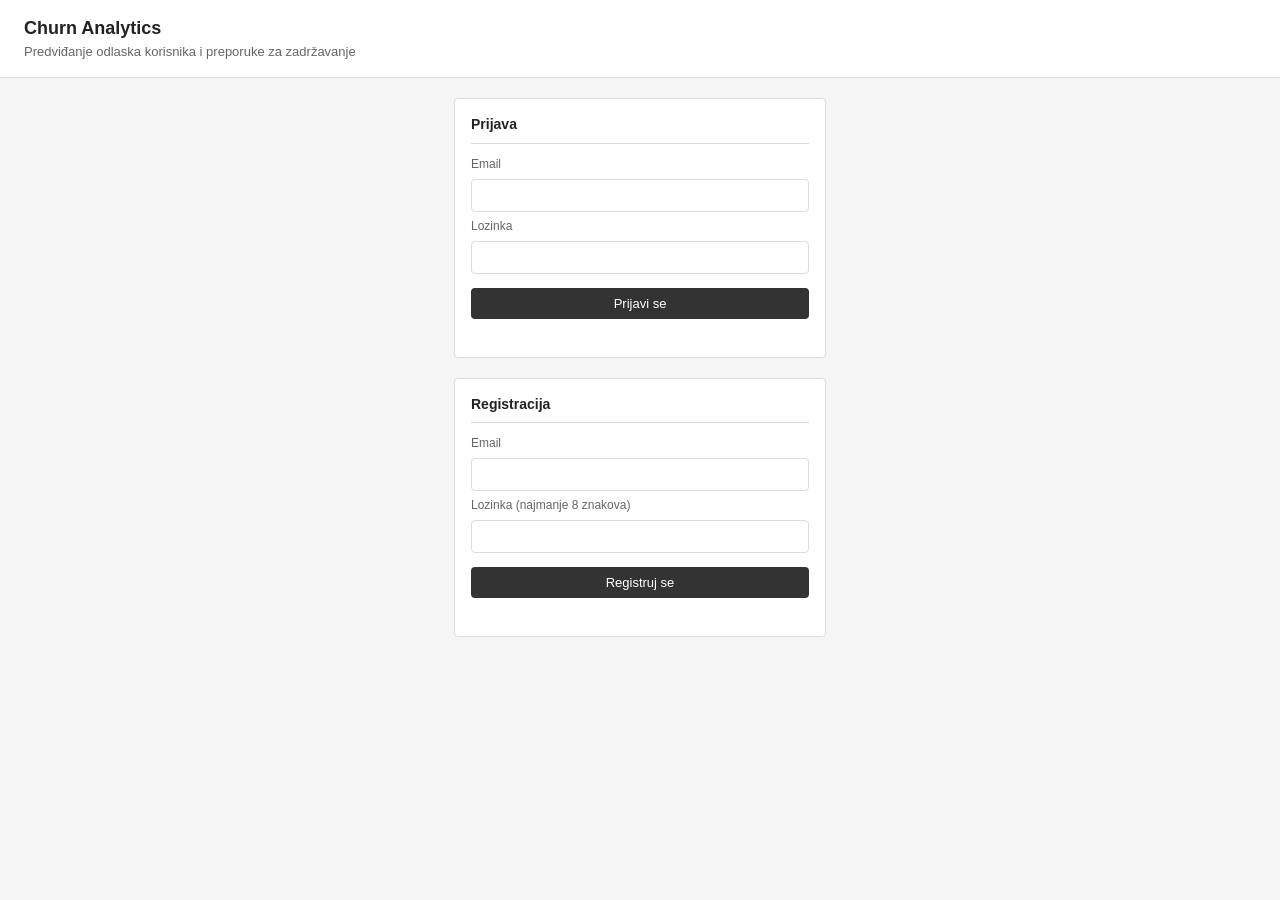
==== frontend/login.html @ e54c2c29 "feat(auth): zaštita API-ja i stranica za prijavu Co-Authored-By: Claude Opus 5.5 (1M context) <norep" ====
<!DOCTYPE html>
<html lang="bs">
<head>
  <meta charset="UTF-8">
  <meta name="viewport" content="width=device-width, initial-scale=1.0">
  <title>Prijava · Churn Analytics</title>
  <link rel="stylesheet" href="style.css?v=4">
</head>
<body>

<header class="topbar">
  <div>
    <h1>Churn Analytics</h1>
    <p>Predviđanje odlaska korisnika i preporuke za zadržavanje</p>
  </div>
</header>

<main class="container auth-container">

  <section class="card">
    <h3>Prijava</h3>
    <form id="loginForm" class="auth-form">
      <label for="loginEmail">Email</label>
      <input type="email" id="loginEmail" name="email" autocomplete="email" required>
      <label for="loginPassword">Lozinka</label>
      <input type="password" id="loginPassword" name="password" autocomplete="current-password" required>
      <button type="submit" class="btn">Prijavi se</button>
      <div class="auth-msg" id="loginMsg" role="alert"></div>
    </form>
  </section>

  <section class="card">
    <h3>Registracija</h3>
    <form id="registerForm" class="auth-form">
      <label for="registerEmail">Email</label>
      <input type="email" id="registerEmail" name="email" autocomplete="email" required>
      <label for="registerPassword">Lozinka (najmanje 8 znakova)</label>
      <input type="password" id="registerPassword" name="password" autocomplete="new-password"
             minlength="8" required>
      <button type="submit" class="btn">Registruj se</button>
      <div class="auth-msg" id="registerMsg" role="alert"></div>
    </form>
  </section>

</main>

<script>
async function postJSON(url, body) {
  return fetch(url, {
    method: "POST",
    headers: { "Content-Type": "application/json" },
    body: JSON.stringify(body),
  });
}

async function login(email, password) {
  const r = await postJSON("/auth/login", { email, password });
  if (r.ok) {
    window.location.href = "/";
    return true;
  }
  return false;
}

document.getElementById("loginForm").addEventListener("submit", async e => {
  e.preventDefault();
  const msg = document.getElementById("loginMsg");
  msg.textContent = "";
  const ok = await login(
    document.getElementById("loginEmail").value,
    document.getElementById("loginPassword").value,
  );
  if (!ok) msg.textContent = "Pogrešan email ili lozinka.";
});

document.getElementById("registerForm").addEventListener("submit", async e => {
  e.preventDefault();
  const msg = document.getElementById("registerMsg");
  msg.textContent = "";
  const email = document.getElementById("registerEmail").value;
  const password = document.getElementById("registerPassword").value;
  const r = await postJSON("/auth/register", { email, password });
  if (r.status === 201) {
    if (!(await login(email, password))) msg.textContent = "Nalog je napravljen. Prijavite se.";
  } else if (r.status === 409) {
    msg.textContent = "Korisnik sa tim emailom već postoji.";
  } else if (r.status === 422) {
    msg.textContent = "Provjerite email i lozinku (najmanje 8 znakova).";
  } else {
    msg.textContent = "Registracija nije uspjela. Pokušajte ponovo.";
  }
});
</script>
</body>
</html>
---- frontend/style.css ----
*, *::before, *::after { box-sizing: border-box; margin: 0; padding: 0; }

:root {
  --bg: #f5f5f5;
  --surface: #ffffff;
  --border: #ddd;
  --text: #222;
  --muted: #666;
  --accent: #333;
  --danger: #c0392b;
  --warning: #b8860b;
  --success: #2e7d32;
}

body {
  font-family: Arial, sans-serif;
  background: var(--bg);
  color: var(--text);
  line-height: 1.4;
}

.topbar {
  background: var(--surface);
  border-bottom: 1px solid var(--border);
  padding: 16px 24px;
  display: flex;
  justify-content: space-between;
  align-items: center;
}

.topbar h1 {
  font-size: 18px;
  font-weight: bold;
}

.topbar p {
  font-size: 13px;
  color: var(--muted);
  margin-top: 2px;
}

.container {
  max-width: 1200px;
  margin: 0 auto;
  padding: 20px 24px 40px;
}

.btn {
  background: var(--accent);
  color: #fff;
  border: none;
  padding: 8px 14px;
  border-radius: 4px;
  font-size: 13px;
  cursor: pointer;
}

.btn:hover { background: #555; }
.btn-sm { padding: 6px 12px; }

.kpi-grid {
  display: grid;
  grid-template-columns: repeat(4, 1fr);
  gap: 12px;
  margin-bottom: 20px;
}

.kpi-card {
  background: var(--surface);
  border: 1px solid var(--border);
  border-radius: 4px;
  padding: 16px;
}

.kpi-label {
  font-size: 12px;
  color: var(--muted);
}

.kpi-value {
  font-size: 22px;
  font-weight: bold;
  margin: 4px 0;
}

.kpi-sub {
  font-size: 12px;
  color: var(--muted);
}

.card {
  background: var(--surface);
  border: 1px solid var(--border);
  border-radius: 4px;
  padding: 16px;
  margin-bottom: 20px;
}

.card h3 {
  font-size: 14px;
  font-weight: bold;
  margin-bottom: 12px;
  padding-bottom: 8px;
  border-bottom: 1px solid var(--border);
}

.card-header-row {
  display: flex;
  justify-content: space-between;
  align-items: center;
  flex-wrap: wrap;
  gap: 12px;
  margin-bottom: 12px;
  padding-bottom: 8px;
  border-bottom: 1px solid var(--border);
}

.card-header-row h3 {
  margin: 0;
  padding: 0;
  border: none;
}

.charts-row {
  display: grid;
  grid-template-columns: 1fr 1fr;
  gap: 20px;
  margin-bottom: 20px;
}

.charts-row .card { margin-bottom: 0; }

.chart-wrap {
  height: 280px;
  position: relative;
}

.table-wrap {
  overflow-x: auto;
  max-height: 320px;
  overflow-y: auto;
}

table {
  width: 100%;
  border-collapse: collapse;
  font-size: 13px;
}

thead th {
  text-align: left;
  padding: 8px 12px;
  font-size: 12px;
  color: var(--muted);
  border-bottom: 1px solid var(--border);
  background: #fafafa;
}

tbody td {
  padding: 8px 12px;
  border-bottom: 1px solid #eee;
}

tbody tr:hover { background: #fafafa; cursor: pointer; }

.rank { color: var(--muted); width: 28px; }
.loss-cell { font-weight: bold; }

.retention-grid {
  display: grid;
  grid-template-columns: repeat(3, 1fr);
  gap: 12px;
}

.retention-stat {
  border: 1px solid var(--border);
  border-radius: 4px;
  padding: 12px;
  background: #fafafa;
}

.rs-value {
  font-size: 18px;
  font-weight: bold;
}

.rs-label {
  font-size: 12px;
  color: var(--muted);
  margin-top: 2px;
}

.retention-actions-list {
  grid-column: 1 / -1;
  display: flex;
  flex-direction: column;
  gap: 6px;
}

.retention-action-chip {
  display: flex;
  justify-content: space-between;
  padding: 8px 12px;
  border: 1px solid var(--border);
  border-radius: 4px;
  font-size: 13px;
  background: #fafafa;
}

.retention-action-chip span { color: var(--muted); }

.filters {
  display: flex;
  gap: 8px;
  align-items: center;
  flex-wrap: wrap;
}

.filters label { font-size: 12px; color: var(--muted); }

.filters select,
.filters input {
  padding: 5px 8px;
  border: 1px solid var(--border);
  border-radius: 4px;
  font-size: 13px;
}

.filters input { width: 64px; }

.customers-layout {
  display: flex;
  border: 1px solid var(--border);
  border-radius: 4px;
  min-height: 400px;
}

.list {
  width: 340px;
  border-right: 1px solid var(--border);
  overflow-y: auto;
}

.list-item {
  padding: 10px 12px;
  border-bottom: 1px solid #eee;
  cursor: pointer;
}

.list-item:hover { background: #fafafa; }
.list-item.active {
  background: #f0f0f0;
  border-left: 3px solid var(--accent);
}

.list-item .top {
  display: flex;
  justify-content: space-between;
  align-items: center;
}

.cid { font-weight: bold; font-size: 13px; }

.badge {
  font-size: 11px;
  padding: 2px 6px;
  border-radius: 3px;
}

.badge.high { background: #fdecea; color: var(--danger); }
.badge.med  { background: #fff8e1; color: var(--warning); }
.badge.low  { background: #e8f5e9; color: var(--success); }

.sub { font-size: 12px; color: var(--muted); margin-top: 3px; }
.action-hint { font-size: 11px; color: var(--muted); }

.detail {
  flex: 1;
  padding: 16px;
  overflow-y: auto;
}

.detail h2 {
  font-size: 16px;
  margin-bottom: 12px;
}

.detail-card {
  border: 1px solid var(--border);
  border-radius: 4px;
  padding: 12px;
  margin-bottom: 10px;
  background: #fafafa;
}

.detail-card h3 {
  font-size: 12px;
  color: var(--muted);
  margin-bottom: 8px;
  border: none;
  padding: 0;
}

.risk-big { font-size: 28px; font-weight: bold; margin-bottom: 6px; }

.risk-bar {
  height: 8px;
  background: #e0e0e0;
  border-radius: 4px;
  overflow: hidden;
}

.risk-fill { height: 100%; }

.detail-meta { font-size: 12px; color: var(--muted); margin-top: 6px; }

.recommended-action { font-size: 15px; font-weight: bold; }

.actions { display: flex; flex-direction: column; gap: 8px; }

.action-row {
  border: 1px solid var(--border);
  border-radius: 4px;
  padding: 10px;
  background: #fff;
}

.action-row .name { font-weight: bold; font-size: 13px; }
.action-row .meta { font-size: 12px; color: var(--muted); margin-top: 3px; }

.action-row.best { border-color: var(--success); background: #f1f8f1; }

.placeholder, .loading {
  color: var(--muted);
  text-align: center;
  padding: 40px 16px;
  font-size: 13px;
}

@media (max-width: 900px) {
  .kpi-grid { grid-template-columns: repeat(2, 1fr); }
  .charts-row { grid-template-columns: 1fr; }
  .retention-grid { grid-template-columns: 1fr; }
  .customers-layout { flex-direction: column; }
  .list { width: 100%; max-height: 240px; border-right: none; border-bottom: 1px solid var(--border); }
}

.topbar-actions { display: flex; gap: 8px; }

.auth-container {
  max-width: 420px;
}

.auth-form {
  display: flex;
  flex-direction: column;
  gap: 6px;
}

.auth-form label { font-size: 12px; color: var(--muted); }

.auth-form input {
  padding: 8px;
  border: 1px solid var(--border);
  border-radius: 4px;
  font-size: 13px;
}

.auth-form .btn { margin-top: 8px; }

.auth-msg { font-size: 12px; color: var(--danger); min-height: 16px; }
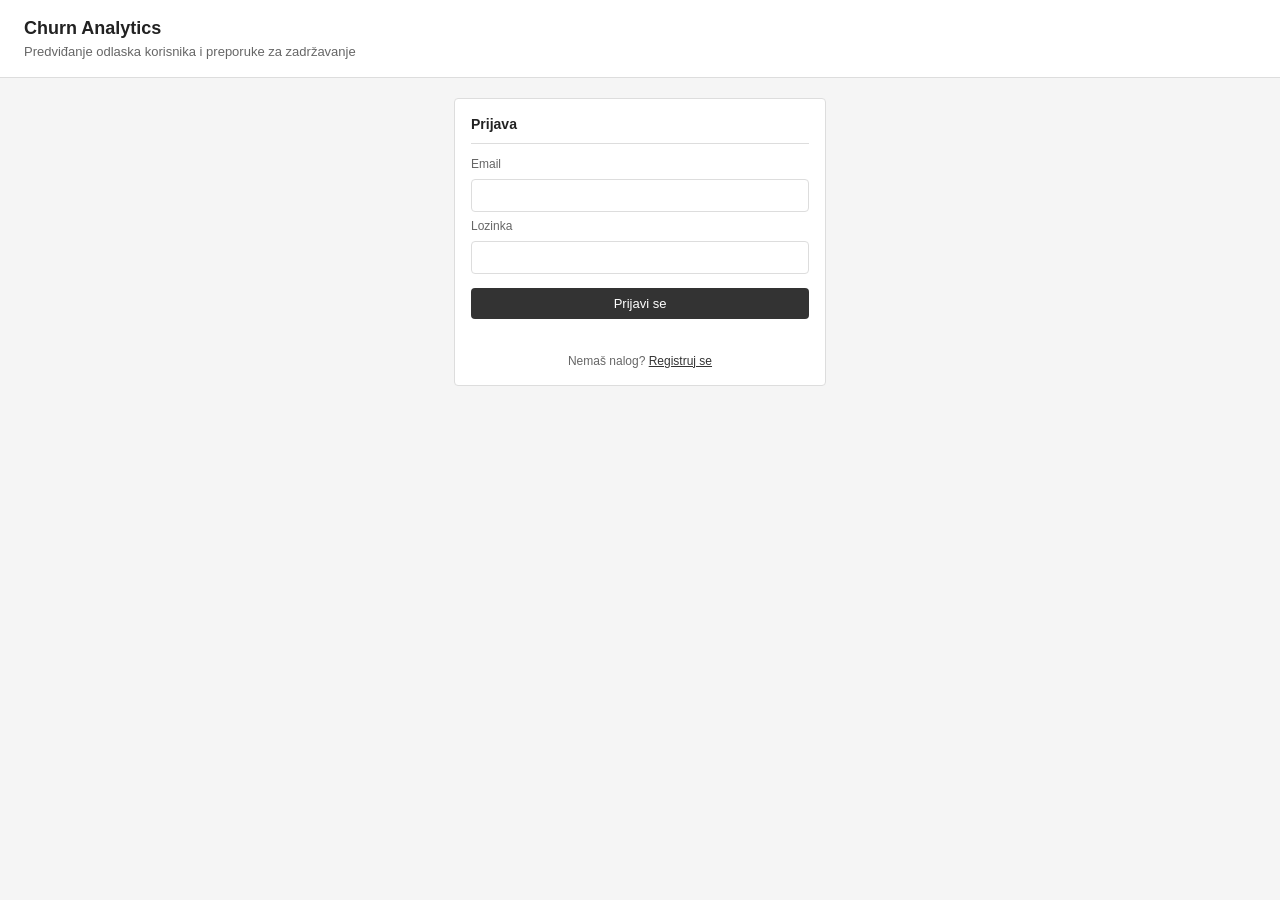
==== commit 6435a879: "feat(auth): prijava i registracija se smjenjuju na login stranici Vidljiva je samo jedna forma; link" ====
--- a/frontend/login.html
+++ b/frontend/login.html
@@ -4,7 +4,7 @@
   <meta charset="UTF-8">
   <meta name="viewport" content="width=device-width, initial-scale=1.0">
   <title>Prijava · Churn Analytics</title>
-  <link rel="stylesheet" href="style.css?v=4">
+  <link rel="stylesheet" href="style.css?v=5">
 </head>
 <body>
 
@@ -17,7 +17,7 @@
 
 <main class="container auth-container">
 
-  <section class="card">
+  <section class="card" id="loginCard">
     <h3>Prijava</h3>
     <form id="loginForm" class="auth-form">
       <label for="loginEmail">Email</label>
@@ -27,9 +27,10 @@
       <button type="submit" class="btn">Prijavi se</button>
       <div class="auth-msg" id="loginMsg" role="alert"></div>
     </form>
+    <p class="auth-switch">Nemaš nalog? <a href="#" id="showRegister">Registruj se</a></p>
   </section>
 
-  <section class="card">
+  <section class="card" id="registerCard" hidden>
     <h3>Registracija</h3>
     <form id="registerForm" class="auth-form">
       <label for="registerEmail">Email</label>
@@ -40,11 +41,31 @@
       <button type="submit" class="btn">Registruj se</button>
       <div class="auth-msg" id="registerMsg" role="alert"></div>
     </form>
+    <p class="auth-switch">Već imaš nalog? <a href="#" id="showLogin">Prijavi se</a></p>
   </section>
 
 </main>
 
 <script>
+function showForm(name) {
+  const register = name === "register";
+  document.getElementById("loginCard").hidden = register;
+  document.getElementById("registerCard").hidden = !register;
+  document.getElementById("loginMsg").textContent = "";
+  document.getElementById("registerMsg").textContent = "";
+  document.getElementById(register ? "registerEmail" : "loginEmail").focus();
+}
+
+document.getElementById("showRegister").addEventListener("click", e => {
+  e.preventDefault();
+  showForm("register");
+});
+
+document.getElementById("showLogin").addEventListener("click", e => {
+  e.preventDefault();
+  showForm("login");
+});
+
 async function postJSON(url, body) {
   return fetch(url, {
     method: "POST",
--- a/frontend/style.css
+++ b/frontend/style.css
@@ -369,3 +369,7 @@
 .auth-form .btn { margin-top: 8px; }
 
 .auth-msg { font-size: 12px; color: var(--danger); min-height: 16px; }
+
+.auth-switch { font-size: 12px; color: var(--muted); margin-top: 12px; text-align: center; }
+.auth-switch a { color: var(--accent); }
+[hidden] { display: none !important; }
